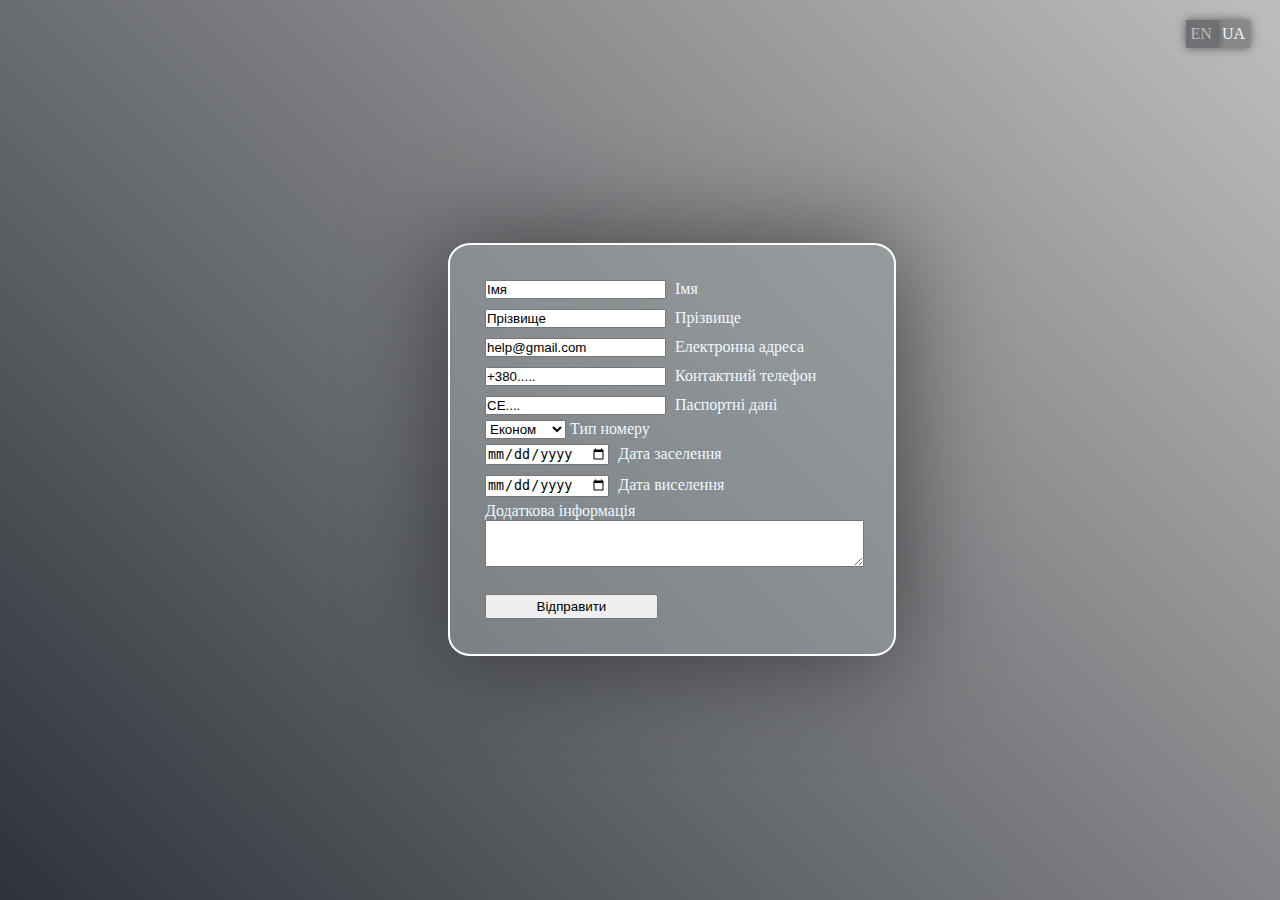
==== index.html @ cbc11fc9 "homework" ====
<!DOCTYPE html>
<html lang="ua">
<head>
    <meta charset="UTF-8">
    <meta name="viewport" content="width=device-width, initial-scale=1.0">
    <meta http-equiv="X-UA-Compatible" content="ie=edge">
    <link rel="stylesheet" href="hotel.css">
    <title>Document</title>
</head>
<body>
    <header>
        <ul>
            <li><a href="#" class="act ua">UA</a></li>
            <li><a href="index-en.html" >EN</a></li>
        </ul>
        
    </header>
    <aside>
        <div class="window">
            <form>
                <input type="text" name="name" id="name" value="Імя">
                <label for="name">Імя</label><br>
                
                <input type="text" name="lastname" id="lastname" value="Прізвище">
                <label for="lastname">Прізвище</label><br>

                <input type="text" name="email" id="email" value="help@gmail.com">
                <label for="email">Електронна адреса</label><br>
                
                <input type="text" name="phone" id="phone" value="+380.....">
                <label for="phone">Контактний телефон</label><br>
                
                <input type="text" name="pass" id="pass" value="СЕ....">
                <label for="pass">Паспортні дані</label><br>

                <select name="var" id="var">
                    <option value="">Економ</option>
                    <option value="">Стандарт</option>
                    <option value="">Комфорт</option>
                    <option value="">Люкс</option>
                </select>
                <label for="var">Тип номеру</label><br>

                <input type="date" name="dateF" id="dateF">
                <label for="dateF">Дата заселення</label><br>
                <input type="date" name="dateL" id="dateL">
                <label for="dateL">Дата виселення</label><br>

                <p>Додаткова інформація<Br>
                <textarea class="comment" name="comment" cols="45" rows="3"></textarea></p><br>
                <input type="submit" value="Відправити" class="but">
            </form>
        </div>
    </aside>
 </body>
</html>
---- hotel.css ----
* {
    padding: 0;
    margin: 0%;
}
body {
    background: linear-gradient(45deg, #2e333a, #bebebe) no-repeat;
    height: 100vh;
}
.window {
    background: rgba(154, 161, 165, 0.5);
    margin: 0px;
    padding: 30px;
    position: absolute;
    top: 27%;
    left: 35%;
    border-radius: 5%;
    border: 2px solid white;
    box-shadow: 0 0 100px rgba(0,0,0,0.5);
}
input {
    margin: 5px; 
}
form {
    color: aliceblue;
    margin: 0;
    padding: 0;
}
footer {
    text-align: center;
}
.but {
    width: 45%;
    height: 25px;
}
#var, p {
    margin-left: 5px;
}
li {
    display: inline-block;
    float: right;
    position: relative;
    padding-top: 20px;
}
.ua {
    margin-right: 30px;
    padding-left: 5px;
    
}
a {
    background-color: rgb(111, 111, 116);
    display: inline-block;
    padding: 5px;
    text-decoration: none;
    color: #bebebe;
    box-shadow: 0 0 10px rgba(0,0,0,0.5);
}
.act {
    background-color: #888888;
    color: aliceblue;    
}
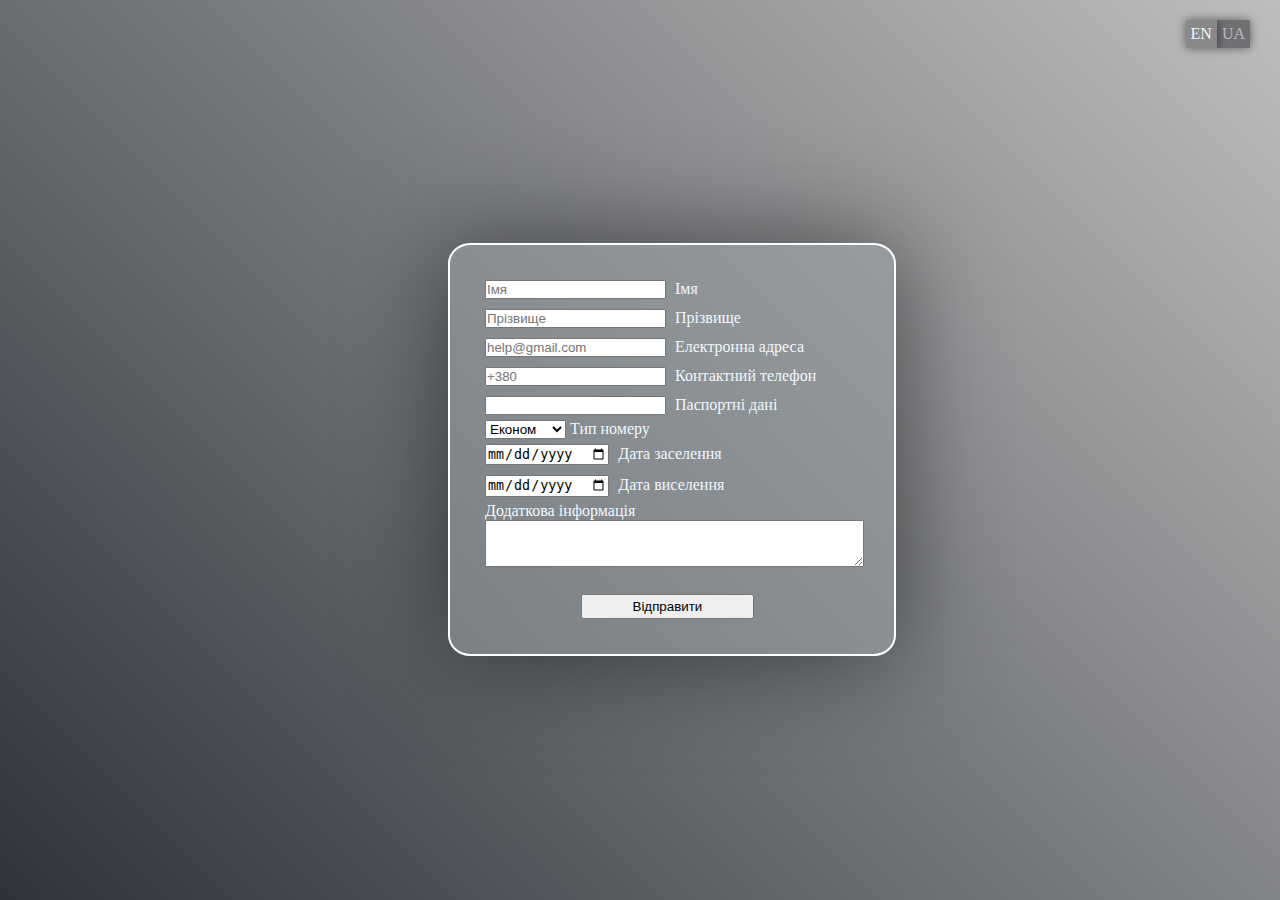
==== commit 097f7b8b: "update" ====
--- a/index.html
+++ b/index.html
@@ -18,26 +18,26 @@
     <aside>
         <div class="window">
             <form>
-                <input type="text" name="name" id="name" value="Імя">
+                <input type="text" name="name" id="name" placeholder="Імя" required>
                 <label for="name">Імя</label><br>
                 
-                <input type="text" name="lastname" id="lastname" value="Прізвище">
+                <input type="text" name="lastname" id="lastname" placeholder="Прізвище" required>
                 <label for="lastname">Прізвище</label><br>
 
-                <input type="text" name="email" id="email" value="help@gmail.com">
+                <input type="email" name="email" id="email" placeholder="help@gmail.com">
                 <label for="email">Електронна адреса</label><br>
                 
-                <input type="text" name="phone" id="phone" value="+380.....">
+                <input type="tel" name="phone" id="phone" placeholder="+380" required>
                 <label for="phone">Контактний телефон</label><br>
                 
-                <input type="text" name="pass" id="pass" value="СЕ....">
+                <input type="text" name="pass" id="pass" placeholder="">
                 <label for="pass">Паспортні дані</label><br>
 
-                <select name="var" id="var">
-                    <option value="">Економ</option>
-                    <option value="">Стандарт</option>
-                    <option value="">Комфорт</option>
-                    <option value="">Люкс</option>
+                <select name="var" id="var" required>
+                    <option value="Економ">Економ</option>
+                    <option value="Стандарт">Стандарт</option>
+                    <option value="Комфорт">Комфорт</option>
+                    <option value="Lux">Люкс</option>
                 </select>
                 <label for="var">Тип номеру</label><br>
 
@@ -48,7 +48,7 @@
 
                 <p>Додаткова інформація<Br>
                 <textarea class="comment" name="comment" cols="45" rows="3"></textarea></p><br>
-                <input type="submit" value="Відправити" class="but">
+                <input type="submit" value="Відправити" class="but" id="butt">
             </form>
         </div>
     </aside>
--- a/hotel.css
+++ b/hotel.css
@@ -32,6 +32,11 @@
     width: 45%;
     height: 25px;
 }
+#butt {
+    align-items: center;
+    position: relative;
+    left: 25%;
+}
 #var, p {
     margin-left: 5px;
 }
@@ -47,14 +52,14 @@
     
 }
 a {
-    background-color: rgb(111, 111, 116);
+    background-color: #888888;
     display: inline-block;
     padding: 5px;
     text-decoration: none;
-    color: #bebebe;
+    color: aliceblue;
     box-shadow: 0 0 10px rgba(0,0,0,0.5);
 }
 .act {
-    background-color: #888888;
-    color: aliceblue;    
+    background-color: rgb(111, 111, 116);
+    color:  #bebebe;  
 }